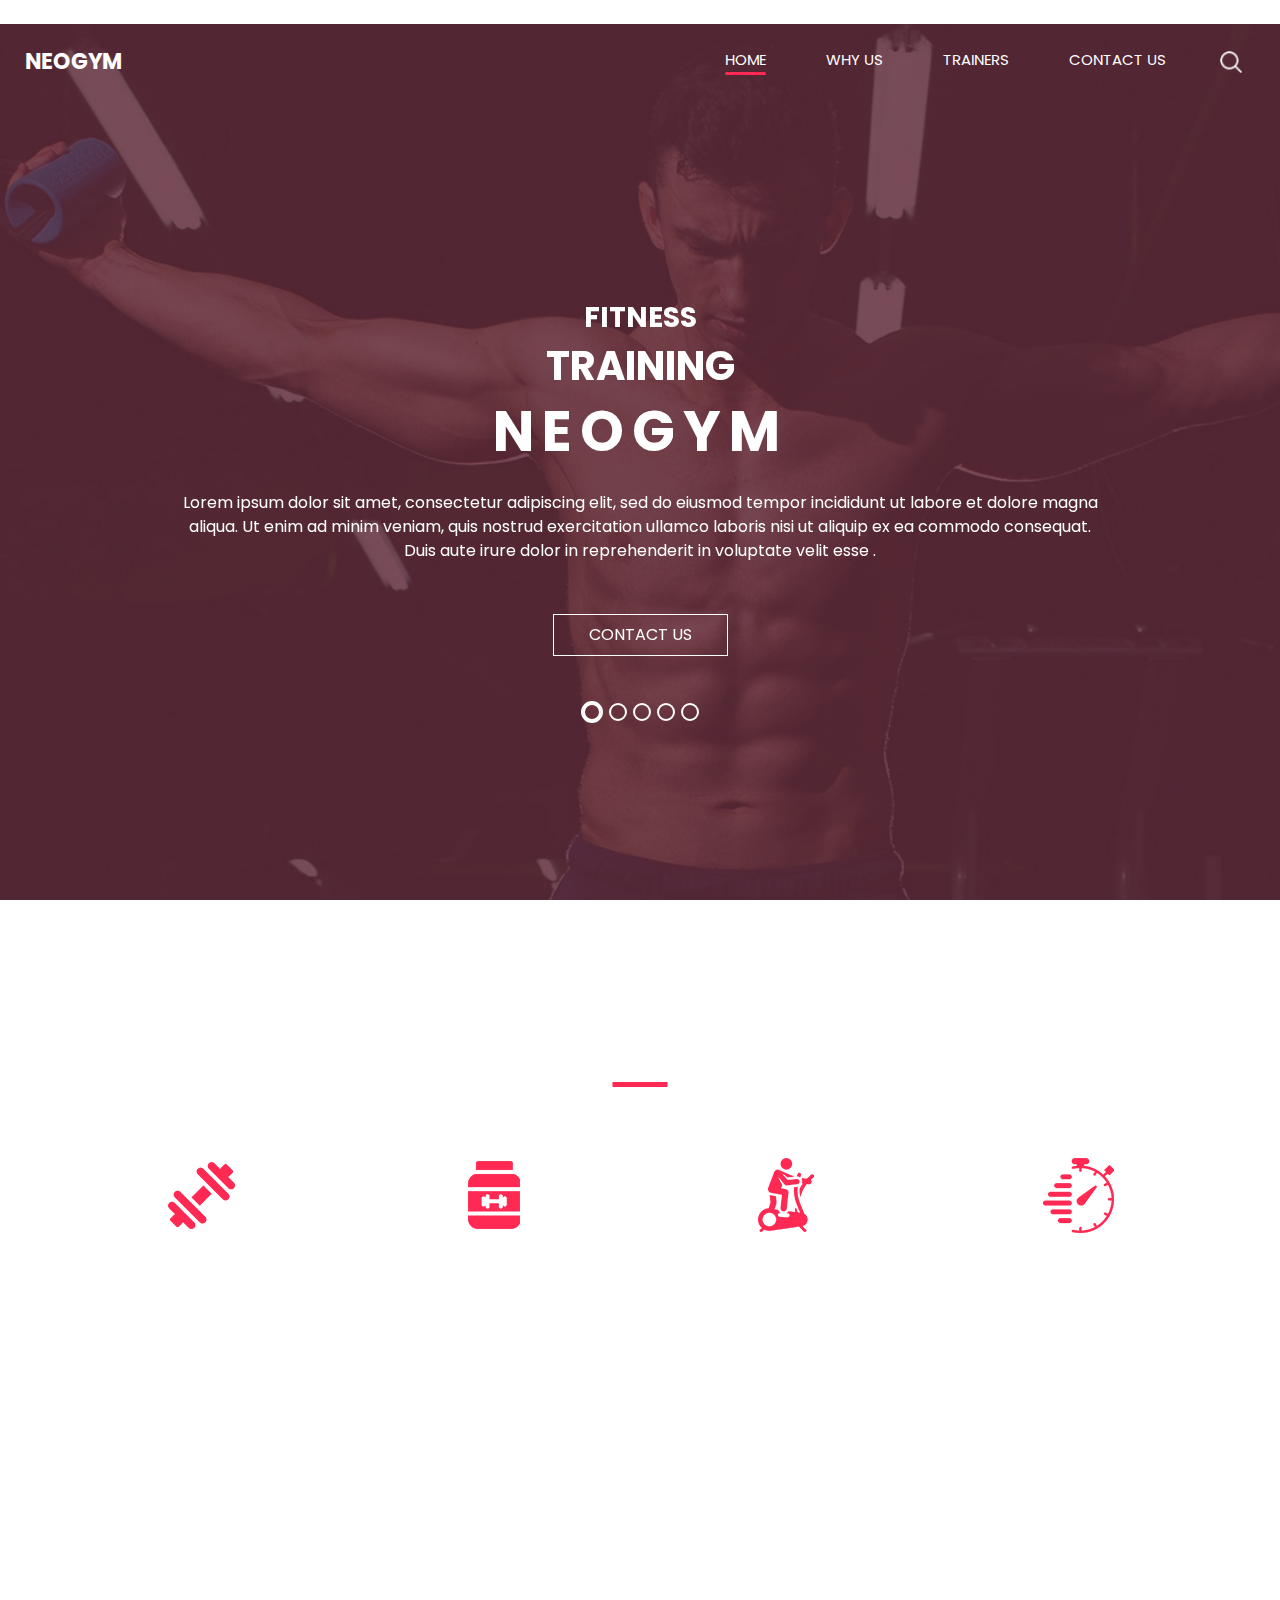
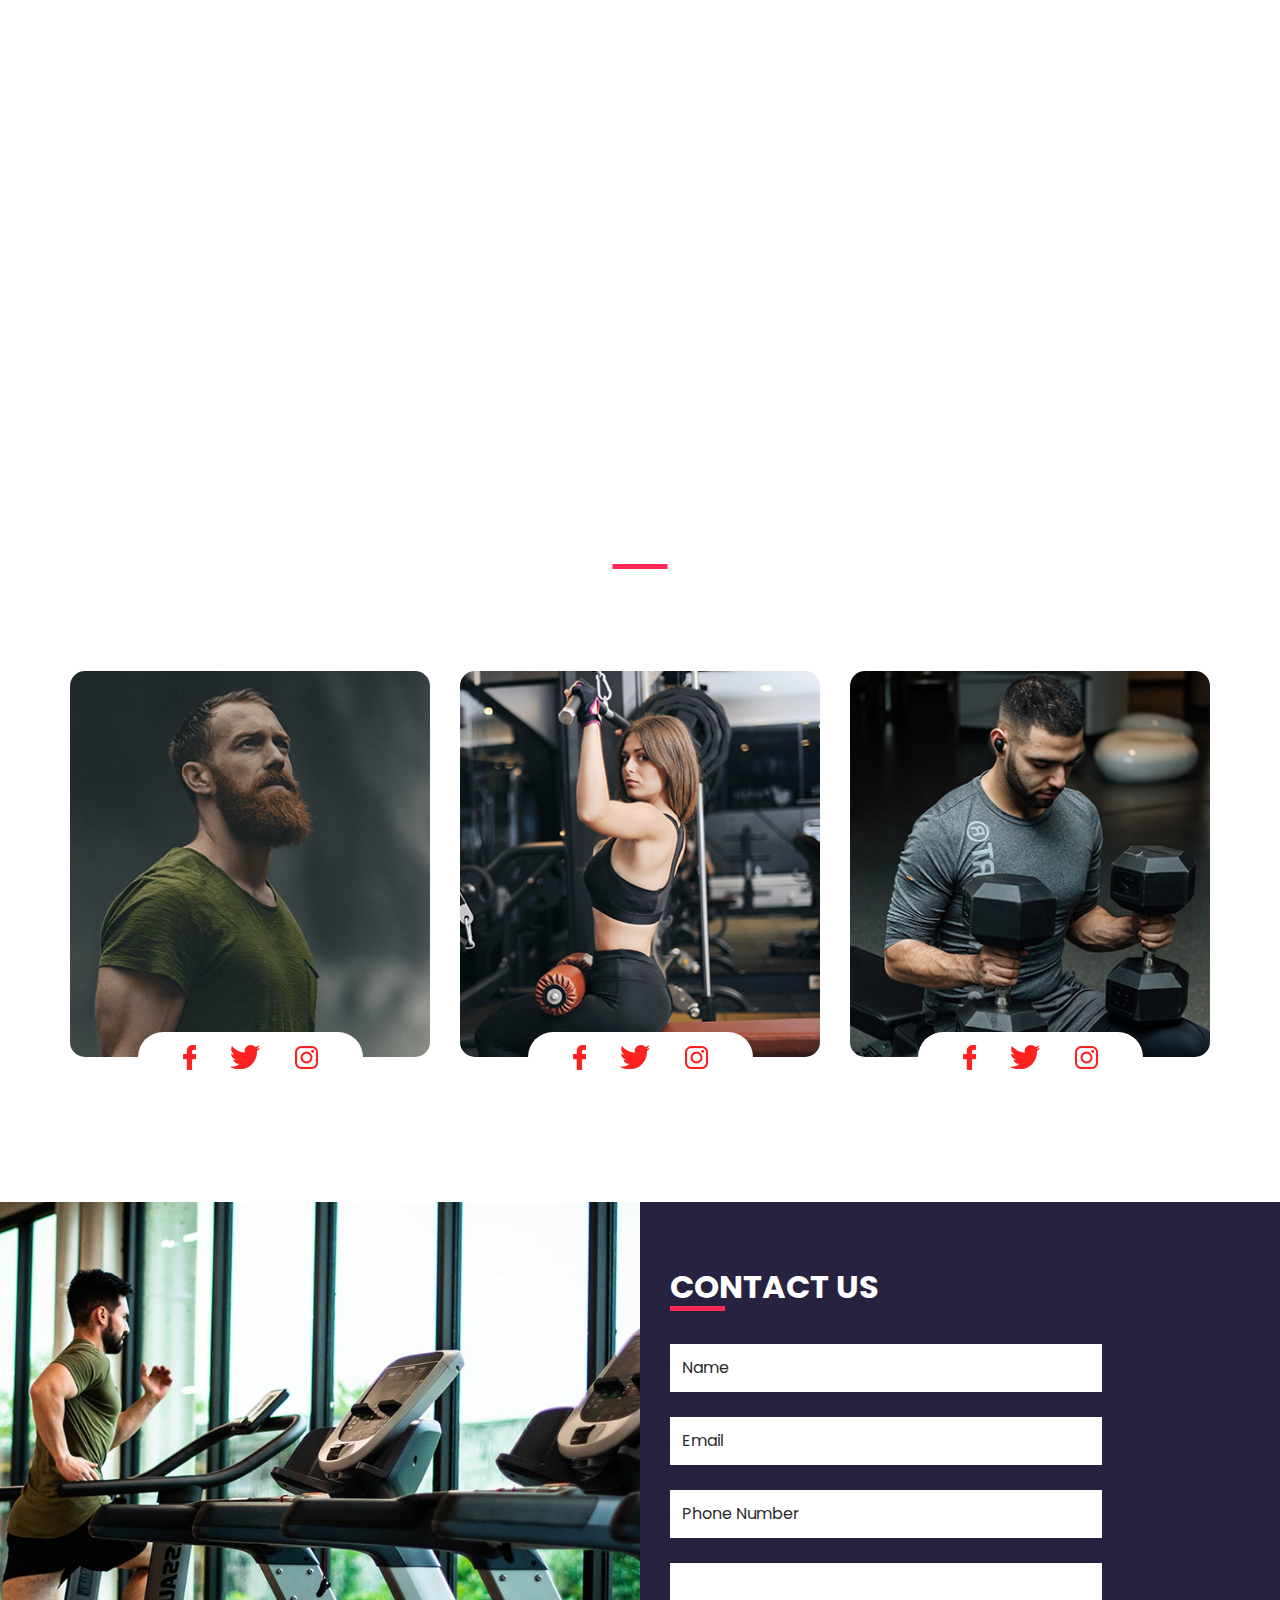
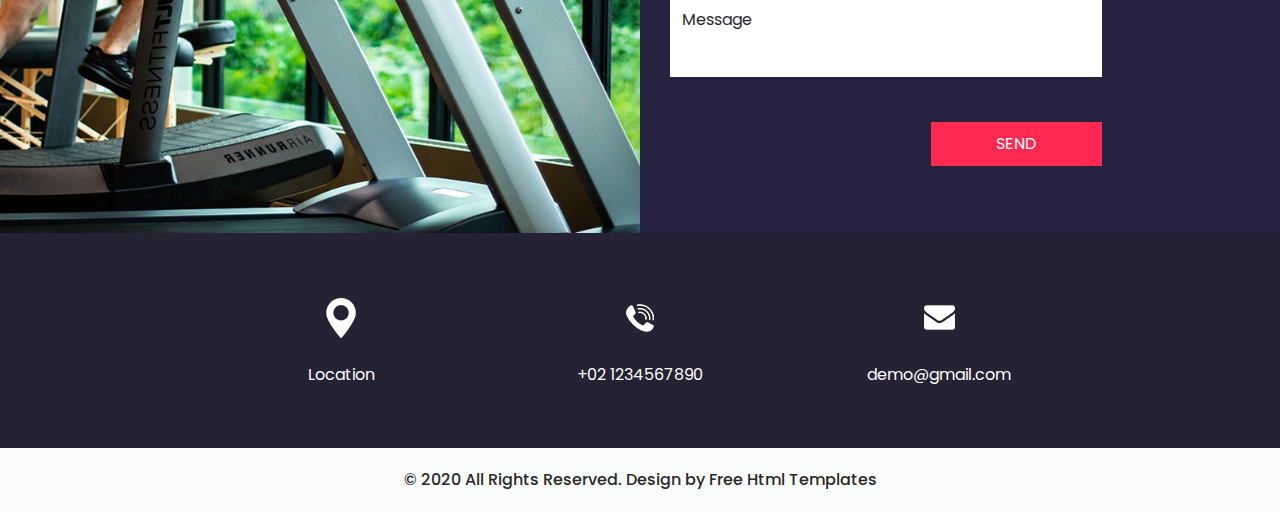
==== index.html @ 9c477062 "A few fixes" ====
<!DOCTYPE html>
<html>

<head>
  <!-- Basic -->
  <meta charset="utf-8" />
  <meta http-equiv="X-UA-Compatible" content="IE=edge" />
  <!-- Mobile Metas -->
  <meta name="viewport" content="width=device-width, initial-scale=1, shrink-to-fit=no" />
  <!-- Site Metas -->
  <meta name="keywords" content="" />
  <meta name="description" content="" />
  <meta name="author" content="" />

  <title>Neogym</title>

  <!-- slider stylesheet -->
  <link rel="stylesheet" type="text/css" href="https://cdnjs.cloudflare.com/ajax/libs/OwlCarousel2/2.3.4/assets/owl.carousel.min.css" />

  <!-- bootstrap core css -->
  <link rel="stylesheet" type="text/css" href="css/bootstrap.css" />

  <!-- fonts style -->
  <link href="https://fonts.googleapis.com/css?family=Poppins:400,600,700&display=swap" rel="stylesheet">
  <!-- Custom styles for this template -->
  <link href="css/style.css" rel="stylesheet" />
  <!-- responsive style -->
  <link href="css/responsive.css" rel="stylesheet" />
</head>

<body>
  <a class="anchorElement" >
    <img class="advertIMG" style="width: 100%;" >
  </a>
  <div class="hero_area">
    <!-- header section strats -->
    <header class="header_section">
      <div class="container-fluid">
        <nav class="navbar navbar-expand-lg custom_nav-container ">
          <a class="navbar-brand" href="index.html">
            <span>
              Neogym
            </span>
          </a>
          <button class="navbar-toggler" type="button" data-toggle="collapse" data-target="#navbarSupportedContent" aria-controls="navbarSupportedContent" aria-expanded="false" aria-label="Toggle navigation">
            <span class="navbar-toggler-icon"></span>
          </button>

          <div class="collapse navbar-collapse" id="navbarSupportedContent">
            <div class="d-flex ml-auto flex-column flex-lg-row align-items-center">
              <ul class="navbar-nav  ">
                <li class="nav-item active">
                  <a class="nav-link" href="index.html">Home <span class="sr-only">(current)</span></a>
                </li>
                <li class="nav-item ">
                  <a class="nav-link" href="why.html"> Why us </a>
                </li>
                </li>
                <li class="nav-item">
                  <a class="nav-link" href="trainer.html"> trainers</a>
                </li>
                <li class="nav-item">
                  <a class="nav-link" href="contact.html"> Contact Us</a>
                </li>
              </ul>
              <div class="user_option">
                <form class="form-inline my-2 my-lg-0 ml-0 ml-lg-4 mb-3 mb-lg-0">
                  <button class="btn  my-2 my-sm-0 nav_search-btn" type="submit"></button>
                </form>
              </div>
            </div>
          </div>
        </nav>
      </div>
    </header>
    <!-- end header section -->
    <!-- slider section -->
    <section class=" slider_section position-relative">
      <div id="carouselExampleIndicators" class="carousel slide" data-ride="carousel">
        <div class="carousel-inner">
          <div class="carousel-item active">
            <div class="container">
              <div class="col-lg-10 col-md-11 mx-auto">
                <div class="detail-box">
                  <div>
                    <h3>
                      Fitness
                    </h3>
                    <h2>
                      Training
                    </h2>
                    <h1>
                      Neogym
                    </h1>
                    <p>
                      Lorem ipsum dolor sit amet, consectetur adipiscing elit, sed do eiusmod tempor incididunt ut labore et dolore magna aliqua. Ut enim ad minim veniam, quis nostrud exercitation ullamco laboris nisi ut aliquip ex ea commodo consequat. Duis aute irure dolor in reprehenderit in voluptate velit esse .
                    </p>
                    <div class="">
                      <a href="">
                        Contact Us
                      </a>
                    </div>
                  </div>
                </div>
              </div>
            </div>
          </div>
          <div class="carousel-item">
            <div class="container">
              <div class="col-lg-10 col-md-11 mx-auto">
                <div class="detail-box">
                  <div>
                    <h3>
                      Fitness
                    </h3>
                    <h2>
                      Training
                    </h2>
                    <h1>
                      Neogym
                    </h1>
                    <p>
                      Lorem ipsum dolor sit amet, consectetur adipiscing elit, sed do eiusmod tempor incididunt ut labore et dolore magna aliqua. Ut enim ad minim veniam, quis nostrud exercitation ullamco laboris nisi ut aliquip ex ea commodo consequat. Duis aute irure dolor in reprehenderit in voluptate velit esse .
                    </p>
                    <div class="">
                      <a href="">
                        Contact Us
                      </a>
                    </div>
                  </div>
                </div>
              </div>
            </div>
          </div>
          <div class="carousel-item">
            <div class="container">
              <div class="col-lg-10 col-md-11 mx-auto">
                <div class="detail-box">
                  <div>
                    <h3>
                      Fitness
                    </h3>
                    <h2>
                      Training
                    </h2>
                    <h1>
                      Neogym
                    </h1>
                    <p>
                      Lorem ipsum dolor sit amet, consectetur adipiscing elit, sed do eiusmod tempor incididunt ut labore et dolore magna aliqua. Ut enim ad minim veniam, quis nostrud exercitation ullamco laboris nisi ut aliquip ex ea commodo consequat. Duis aute irure dolor in reprehenderit in voluptate velit esse .
                    </p>
                    <div class="">
                      <a href="">
                        Contact Us
                      </a>
                    </div>
                  </div>
                </div>
              </div>
            </div>
          </div>
          <div class="carousel-item">
            <div class="container">
              <div class="col-lg-10 col-md-11 mx-auto">
                <div class="detail-box">
                  <div>
                    <h3>
                      Fitness
                    </h3>
                    <h2>
                      Training
                    </h2>
                    <h1>
                      Neogym
                    </h1>
                    <p>
                      Lorem ipsum dolor sit amet, consectetur adipiscing elit, sed do eiusmod tempor incididunt ut labore et dolore magna aliqua. Ut enim ad minim veniam, quis nostrud exercitation ullamco laboris nisi ut aliquip ex ea commodo consequat. Duis aute irure dolor in reprehenderit in voluptate velit esse .
                    </p>
                    <div class="">
                      <a href="">
                        Contact Us
                      </a>
                    </div>
                  </div>
                </div>
              </div>
            </div>
          </div>
          <div class="carousel-item">
            <div class="container">
              <div class="col-lg-10 col-md-11 mx-auto">
                <div class="detail-box">
                  <div>
                    <h3>
                      Fitness
                    </h3>
                    <h2>
                      Training
                    </h2>
                    <h1>
                      Neogym
                    </h1>
                    <p>
                      Lorem ipsum dolor sit amet, consectetur adipiscing elit, sed do eiusmod tempor incididunt ut labore et dolore magna aliqua. Ut enim ad minim veniam, quis nostrud exercitation ullamco laboris nisi ut aliquip ex ea commodo consequat. Duis aute irure dolor in reprehenderit in voluptate velit esse .
                    </p>
                    <div class="">
                      <a href="">
                        Contact Us
                      </a>
                    </div>
                  </div>
                </div>
              </div>
            </div>
          </div>
        </div>
        <ol class="carousel-indicators">
          <li data-target="#carouselExampleIndicators" data-slide-to="0" class="active"></li>
          <li data-target="#carouselExampleIndicators" data-slide-to="1"></li>
          <li data-target="#carouselExampleIndicators" data-slide-to="2"></li>
          <li data-target="#carouselExampleIndicators" data-slide-to="3"></li>
          <li data-target="#carouselExampleIndicators" data-slide-to="4"></li>
        </ol>
      </div>
    </section>
    <!-- end slider section -->
  </div>


  <!-- Us section -->

  <section class="us_section layout_padding">
    <div class="container">
      <div class="heading_container">
        <h2>
          Why Choose Us
        </h2>
      </div>

      <div class="us_container ">
        <div class="row">
          <div class="col-lg-3 col-md-6">
            <div class="box">
              <div class="img-box">
                <img src="images/u-1.png" alt="">
              </div>
              <div class="detail-box">
                <h5>
                  QUALITY EQUIPMENT
                </h5>
                <p>
                  ipsum dolor sit amet, consectetur adipiscing elit, sed do eiusmod tempor
                </p>
              </div>
            </div>
          </div>
          <div class="col-lg-3 col-md-6">
            <div class="box">
              <div class="img-box">
                <img src="images/u-4.png" alt="">
              </div>
              <div class="detail-box">
                <h5>
                  NUTRITION
                </h5>
                <p>
                  ipsum dolor sit amet, consectetur adipiscing elit, sed do eiusmod tempor
                </p>
              </div>
            </div>
          </div>
          <div class="col-lg-3 col-md-6">
            <div class="box">
              <div class="img-box">
                <img src="images/u-2.png" alt="">
              </div>
              <div class="detail-box">
                <h5>
                  HEALTHY DIET PLAN
                </h5>
                <p>
                  ipsum dolor sit amet, consectetur adipiscing elit, sed do eiusmod tempor
                </p>
              </div>
            </div>
          </div>
          <div class="col-lg-3 col-md-6">
            <div class="box">
              <div class="img-box">
                <img src="images/u-3.png" alt="">
              </div>
              <div class="detail-box">
                <h5>
                  SPORT TRAINING
                </h5>
                <p>
                  ipsum dolor sit amet, consectetur adipiscing elit, sed do eiusmod tempor
                </p>
              </div>
            </div>
          </div>
        </div>
      </div>
    </div>
  </section>

  <!-- end us section -->


  <!-- heathy section -->

  <section class="heathy_section layout_padding">
    <div class="container">

      <div class="row">
        <div class="col-md-12 mx-auto">
          <div class="detail-box">
            <h2>
              HEALTHY MIND, HEALTHY BODY
            </h2>
            <p>
              Lorem ipsum dolor sit amet, consectetur adipiscing elit, sed do eiusmod tempor incididunt ut labore et dolore magna aliqua. Ut enim ad minim veniam, quis nostrud exercitation ullamco laboris nisi ut aliquip ex ea commodo consequat. Duis aute irure dolor in reprehenderit in voluptate velit esse cillumLorem ipsum dolor sit amet, consectetur adipiscing elit, sed do eiusmod tempor incididunt ut labore et dolore magna aliqua. Ut enim ad minim veniam, quis nostrud exercitation ullamco laboris nisi ut aliquip ex ea commodo consequat. Duis aute irure dolor in reprehenderit in voluptate velit esse cillum
            </p>
            <div class="btn-box">
              <a href="">
                READ MORE
              </a>
            </div>
          </div>
        </div>
      </div>

    </div>
  </section>

  <!-- end heathy section -->

  <!-- trainer section -->

  <section class="trainer_section layout_padding">
    <div class="container">
      <div class="heading_container">
        <h2>
          Our Gym Trainers
        </h2>
      </div>
      <div class="row">
        <div class="col-lg-4 col-md-6 mx-auto">
          <div class="box">
            <div class="name">
              <h5>
                Smirth Jon
              </h5>
            </div>
            <div class="img-box">
              <img src="images/t1.jpg" alt="">
            </div>
            <div class="social_box">
              <a href="">
                <img src="images/facebook-logo.png" alt="">
              </a>
              <a href="">
                <img src="images/twitter.png" alt="">
              </a>
              <a href="">
                <img src="images/instagram-logo.png" alt="">
              </a>
            </div>
          </div>
        </div>
        <div class="col-lg-4 col-md-6 mx-auto">
          <div class="box">
            <div class="name">
              <h5>
                Jean Doe
              </h5>
            </div>
            <div class="img-box">
              <img src="images/t2.jpg" alt="">
            </div>
            <div class="social_box">
              <a href="">
                <img src="images/facebook-logo.png" alt="">
              </a>
              <a href="">
                <img src="images/twitter.png" alt="">
              </a>
              <a href="">
                <img src="images/instagram-logo.png" alt="">
              </a>
            </div>
          </div>
        </div>
        <div class="col-lg-4 col-md-6 mx-auto">
          <div class="box">
            <div class="name">
              <h5>
                Alex Den
              </h5>
            </div>
            <div class="img-box">
              <img src="images/t3.jpg" alt="">
            </div>
            <div class="social_box">
              <a href="">
                <img src="images/facebook-logo.png" alt="">
              </a>
              <a href="">
                <img src="images/twitter.png" alt="">
              </a>
              <a href="">
                <img src="images/instagram-logo.png" alt="">
              </a>
            </div>
          </div>
        </div>
      </div>
    </div>
  </section>

  <!-- end trainer section -->

  <!-- contact section -->

  <section class="contact_section ">
    <div class="container-fluid">
      <div class="row">
        <div class="col-md-6 px-0">
          <div class="img-box">
            <img src="images/contact-img.jpg" alt="">
          </div>
        </div>
        <div class="col-lg-5 col-md-6">
          <div class="form_container pr-0 pr-lg-5 mr-0 mr-lg-2">
            <div class="heading_container">
              <h2>
                Contact Us
              </h2>
            </div>
            <form action="">
              <div>
                <input type="text" placeholder="Name" />
              </div>
              <div>
                <input type="email" placeholder="Email" />
              </div>
              <div>
                <input type="text" placeholder="Phone Number" />
              </div>
              <div>
                <input type="text" class="message-box" placeholder="Message" />
              </div>
              <div class="d-flex ">
                <button>
                  Send
                </button>
              </div>
            </form>
          </div>
        </div>
      </div>
    </div>
  </section>

  <!-- end contact section -->

  <!-- info section -->
  <section class="info_section layout_padding2">
    <div class="container">
      <div class="info_items">
        <a href="">
          <div class="item ">
            <div class="img-box box-1">
              <img src="" alt="">
            </div>
            <div class="detail-box">
              <p>
                Location
              </p>
            </div>
          </div>
        </a>
        <a href="">
          <div class="item ">
            <div class="img-box box-2">
              <img src="" alt="">
            </div>
            <div class="detail-box">
              <p>
                +02 1234567890
              </p>
            </div>
          </div>
        </a>
        <a href="">
          <div class="item ">
            <div class="img-box box-3">
              <img src="" alt="">
            </div>
            <div class="detail-box">
              <p>
                demo@gmail.com
              </p>
            </div>
          </div>
        </a>
      </div>
    </div>
  </section>

  <!-- end info_section -->

  <!-- footer section -->
  <footer class="container-fluid footer_section">
    <p>
      &copy; 2020 All Rights Reserved. Design by
      <a href="https://html.design/">Free Html Templates</a>
    </p>
  </footer>
  <!-- footer section -->

  <script src="js/jquery-3.4.1.min.js"></script>
  <script src="js/bootstrap.js"></script>

</body>

</html>
---- css/style.css ----
body {
  font-family: 'Poppins', sans-serif;
  color: #000000;
  background-color: #ffffff;
}

.layout_padding {
  padding-top: 120px;
  padding-bottom: 120px;
}

.layout_padding2 {
  padding-top: 45px;
  padding-bottom: 45px;
}

.layout_padding2-top {
  padding-top: 45px;
}

.layout_padding2-bottom {
  padding-bottom: 45px;
}

.layout_padding-top {
  padding-top: 120px;
}

.layout_padding-bottom {
  padding-bottom: 120px;
}

.heading_container {
  display: -webkit-box;
  display: -ms-flexbox;
  display: flex;
  -webkit-box-pack: center;
      -ms-flex-pack: center;
          justify-content: center;
  text-align: center;
}

.heading_container h2 {
  font-weight: bold;
  position: relative;
  padding-bottom: 5px;
  text-transform: uppercase;
}

.heading_container h2::before {
  content: "";
  position: absolute;
  bottom: 0;
  left: 50%;
  width: 55px;
  height: 5px;
  background-color: #ff2953;
  -webkit-transform: translateX(-50%);
          transform: translateX(-50%);
}

/*header section*/
.hero_area {
  height: 100vh;
  display: -webkit-box;
  display: -ms-flexbox;
  display: flex;
  -webkit-box-orient: vertical;
  -webkit-box-direction: normal;
      -ms-flex-direction: column;
          flex-direction: column;
  background-image: url(../images/hero-bg.jpg);
  background-size: cover;
  background-attachment: fixed;
}

.sub_page .hero_area {
  height: auto;
}

.sub_page .who_section.layout_padding {
  padding-top: 0;
}

.hero_area.sub_pages {
  height: auto;
}

.header_section .container-fluid {
  padding-right: 25px;
  padding-left: 25px;
}

.header_section .nav_container {
  margin: 0 auto;
}

.custom_nav-container.navbar-expand-lg .navbar-nav .nav-item .nav-link {
  margin: 10px 30px;
  padding: 0;
  padding-bottom: 3px;
  color: #ffffff;
  text-align: center;
  position: relative;
  text-transform: uppercase;
  font-size: 15px;
}

.custom_nav-container.navbar-expand-lg .navbar-nav .nav-item .nav-link::after {
  display: none;
  content: "";
  position: absolute;
  left: 0;
  bottom: 0;
  width: 100%;
  height: 3px;
  border-radius: 5px;
  background-color: #ffffff;
}

.custom_nav-container.navbar-expand-lg .navbar-nav .nav-item.active a::after, .custom_nav-container.navbar-expand-lg .navbar-nav .nav-item:hover a::after {
  display: block;
  background-color: #ff2953;
}

a,
a:hover,
a:focus {
  text-decoration: none;
}

a:hover,
a:focus {
  color: initial;
}

.btn,
.btn:focus {
  outline: none !important;
  -webkit-box-shadow: none;
          box-shadow: none;
}

.user_option {
  display: -webkit-box;
  display: -ms-flexbox;
  display: flex;
  -webkit-box-align: center;
      -ms-flex-align: center;
          align-items: center;
}

.user_option a {
  color: #ffffff;
  margin: 10px 30px;
}

.custom_nav-container .nav_search-btn {
  background-image: url(../images/search-icon.png);
  background-size: 22px;
  background-repeat: no-repeat;
  background-position-y: 7px;
  width: 35px;
  height: 35px;
  padding: 0;
  border: none;
}

.navbar-brand {
  display: -webkit-box;
  display: -ms-flexbox;
  display: flex;
  -webkit-box-align: center;
      -ms-flex-align: center;
          align-items: center;
  position: relative;
}

.navbar-brand span {
  font-size: 22px;
  text-transform: uppercase;
  font-weight: bold;
  color: #ffffff;
  position: relative;
  z-index: 3;
}

.custom_nav-container {
  z-index: 99999;
  padding: 15px 0;
}

.custom_nav-container .navbar-toggler {
  outline: none;
}

.custom_nav-container .navbar-toggler .navbar-toggler-icon {
  background-image: url(../images/menu.png);
  background-size: 55px;
}

/*end header section*/
.slider_section {
  -webkit-box-flex: 1;
      -ms-flex: 1;
          flex: 1;
  display: -webkit-box;
  display: -ms-flexbox;
  display: flex;
  -webkit-box-align: center;
      -ms-flex-align: center;
          align-items: center;
  color: #ffffff;
}

.slider_section #carouselExampleIndicators {
  width: 100%;
}

.slider_section .row {
  -webkit-box-align: center;
      -ms-flex-align: center;
          align-items: center;
}

.slider_section .box {
  margin: 125px 0;
}

.slider_section .detail-box {
  text-align: center;
}

.slider_section .detail-box h1,
.slider_section .detail-box h2,
.slider_section .detail-box h3 {
  text-transform: uppercase;
  font-weight: bold;
}

.slider_section .detail-box h2 {
  font-size: 2.5rem;
}

.slider_section .detail-box h1 {
  font-size: 3.5rem;
  font-weight: bold;
  letter-spacing: .5rem;
}

.slider_section .detail-box p {
  margin-top: 25px;
}

.slider_section .detail-box a {
  display: inline-block;
  padding: 8px 35px;
  background-color: transparent;
  border: 1.5px solid #ffffff;
  color: #ffffff;
  border-radius: 0px;
  -webkit-transition: -webkit-transform 0.3s;
  transition: -webkit-transform 0.3s;
  transition: transform 0.3s;
  transition: transform 0.3s, -webkit-transform 0.3s;
  text-transform: uppercase;
  margin-top: 35px;
}

.slider_section .detail-box a:hover {
  background-color: #ffffff;
  color: #000000;
}

.slider_section #carouselExampleIndicators .carousel-indicators {
  position: unset;
  margin: 0;
  margin-top: 45px;
  -webkit-box-align: center;
      -ms-flex-align: center;
          align-items: center;
}

.slider_section #carouselExampleIndicators .carousel-indicators li {
  width: 14px;
  height: 14px;
  background-color: transparent;
  border: 2px solid #ffffff;
  border-radius: 100%;
  opacity: 1;
}

.slider_section #carouselExampleIndicators .carousel-indicators li.active {
  border: 4px solid #ffffff;
}

.us_section {
  background-image: url(../images/us-bg.jpg);
  background-size: cover;
  background-attachment: fixed;
  color: #ffffff;
}

.us_section .us_container {
  padding-top: 25px;
}

.us_section .us_container .box {
  display: -webkit-box;
  display: -ms-flexbox;
  display: flex;
  -webkit-box-orient: vertical;
  -webkit-box-direction: normal;
      -ms-flex-direction: column;
          flex-direction: column;
  -webkit-box-align: center;
      -ms-flex-align: center;
          align-items: center;
  text-align: center;
  margin: 25px 10px 0 10px;
}

.us_section .us_container .box .img-box {
  height: 100px;
  display: -webkit-box;
  display: -ms-flexbox;
  display: flex;
  -webkit-box-align: center;
      -ms-flex-align: center;
          align-items: center;
  -webkit-box-pack: center;
      -ms-flex-pack: center;
          justify-content: center;
}

.us_section .us_container .box .img-box img {
  max-width: 100%;
}

.us_section .us_container .box .detail-box h5 {
  font-weight: bold;
}

.heathy_section {
  background-image: url(../images/healthy-bg.jpg);
  background-size: cover;
  background-attachment: fixed;
  color: #ffffff;
  text-align: center;
}

.heathy_section h2 {
  font-weight: bold;
}

.heathy_section p {
  margin-top: 35px;
}

.heathy_section .btn-box {
  display: -webkit-box;
  display: -ms-flexbox;
  display: flex;
  -webkit-box-pack: center;
      -ms-flex-pack: center;
          justify-content: center;
  margin-top: 45px;
}

.heathy_section .btn-box a {
  display: inline-block;
  padding: 8px 35px;
  background-color: transparent;
  border: 1.5px solid #ffffff;
  color: #ffffff;
  border-radius: 0;
  -webkit-transition: -webkit-transform 0.3s;
  transition: -webkit-transform 0.3s;
  transition: transform 0.3s;
  transition: transform 0.3s, -webkit-transform 0.3s;
  text-transform: uppercase;
}

.heathy_section .btn-box a:hover {
  background-color: #ffffff;
  color: #000000;
}

.trainer_section {
  background-image: url(../images/trainer-bg.jpg);
  background-size: cover;
  background-attachment: fixed;
  color: #ffffff;
}

.trainer_section .box {
  margin-top: 55px;
  display: -webkit-box;
  display: -ms-flexbox;
  display: flex;
  -webkit-box-orient: vertical;
  -webkit-box-direction: normal;
      -ms-flex-direction: column;
          flex-direction: column;
  -webkit-box-align: center;
      -ms-flex-align: center;
          align-items: center;
  text-align: center;
}

.trainer_section .box .name h5 {
  font-weight: bold;
  margin-bottom: 15px;
}

.trainer_section .box .img-box {
  border-radius: 15px;
  overflow: hidden;
}

.trainer_section .box .img-box img {
  width: 100%;
}

.trainer_section .box .social_box {
  display: -webkit-box;
  display: -ms-flexbox;
  display: flex;
  -webkit-box-pack: justify;
      -ms-flex-pack: justify;
          justify-content: space-between;
  width: 225px;
  padding: 12px 45px;
  background-color: #ffffff;
  border-radius: 50px;
  margin-top: -25px;
}

.contact_section {
  position: relative;
  background-color: #27223f;
  color: #ffffff;
}

.contact_section .heading_container {
  -webkit-box-pack: start;
      -ms-flex-pack: start;
          justify-content: start;
}

.contact_section .heading_container h2::before {
  text-align: left;
  left: 0;
  -webkit-transform: none;
          transform: none;
}

.contact_section .row {
  -webkit-box-align: center;
      -ms-flex-align: center;
          align-items: center;
}

.contact_section .img-box img {
  width: 100%;
}

.contact_section .form_container {
  padding: 45px 0 45px 15px;
}

.contact_section input {
  width: 100%;
  border: none;
  background-color: #ffffff;
  outline: none;
  color: #000000;
  margin-top: 25px;
  padding: 12px;
}

.contact_section input::-webkit-input-placeholder {
  color: #2a2a2c;
}

.contact_section input:-ms-input-placeholder {
  color: #2a2a2c;
}

.contact_section input::-ms-input-placeholder {
  color: #2a2a2c;
}

.contact_section input::placeholder {
  color: #2a2a2c;
}

.contact_section input.message-box {
  padding: 45px 12px;
}

.contact_section button {
  padding: 10px 65px;
  outline: none;
  border: none;
  color: #ffffff;
  background: #ff2953;
  margin: 45px 0 0 auto;
  text-transform: uppercase;
}

.info_section {
  background-color: #252233;
}

.info_items {
  width: 70%;
  margin: 0 auto;
  display: -webkit-box;
  display: -ms-flexbox;
  display: flex;
  -webkit-box-pack: justify;
      -ms-flex-pack: justify;
          justify-content: space-between;
}

.info_items .item {
  width: 200px;
  display: -webkit-box;
  display: -ms-flexbox;
  display: flex;
  -webkit-box-orient: vertical;
  -webkit-box-direction: normal;
      -ms-flex-direction: column;
          flex-direction: column;
  -webkit-box-align: center;
      -ms-flex-align: center;
          align-items: center;
  text-align: center;
}

.info_items .item .img-box {
  width: 80px;
  height: 80px;
  border-radius: 100%;
  background-repeat: no-repeat;
  background-position: center;
}

.info_items .item .detail-box {
  margin-top: 5px;
  color: #fff;
}

.info_items {
  position: relative;
}

.info_items a {
  position: relative;
}

.info_items .item .img-box.box-1 {
  background-image: url(../images/location-white.png);
}

.info_items .item .img-box.box-2 {
  background-image: url(../images/telephone-white.png);
}

.info_items .item .img-box.box-3 {
  background-image: url(../images/envelope-white.png);
}

/* footer section*/
.footer_section {
  background-color: #fbfdfd;
  padding: 20px;
  font-weight: 500;
}

.footer_section p {
  color: #292929;
  margin: 0;
  text-align: center;
}

.footer_section a {
  color: #292929;
}

/* end footer section*/
/*# sourceMappingURL=style.css.map */
---- css/responsive.css ----
@media (max-width: 1120px) {}

@media (max-width: 992px) {
    .hero_area {
        height: auto;
    }

    .custom_nav-container .nav_search-btn {
        background-position: center;
        margin-top: 10px;
    }

    .slider_section {
        padding-top: 45px;
        padding-bottom: 75px;
    }

    .info_items {
        width: 100%;
    }
}

@media (max-width: 768px) {
    .contact_section .form_container {
        padding: 45px 0;
    }

    .info_items {
        flex-direction: column;
        align-items: center;
    }

    .contact_section .heading_container {
        justify-content: center;
    }

    .contact_section .heading_container h2::before {
        left: 50%;
        transform: translateX(-50%);
    }

    .contact_section button {
        margin: 45px auto 0 auto;
    }
}


@media (max-width: 576px) {
    .slider_section .detail-box h1 {
        font-size: 3rem;
    }
}

@media (max-width: 480px) {}

@media (max-width: 420px) {
    .slider_section .detail-box h1 {
        letter-spacing: .3rem;
    }
}

@media (max-width: 360px) {}

@media (min-width: 1200px) {
    .container {
        max-width: 1170px;
    }
}
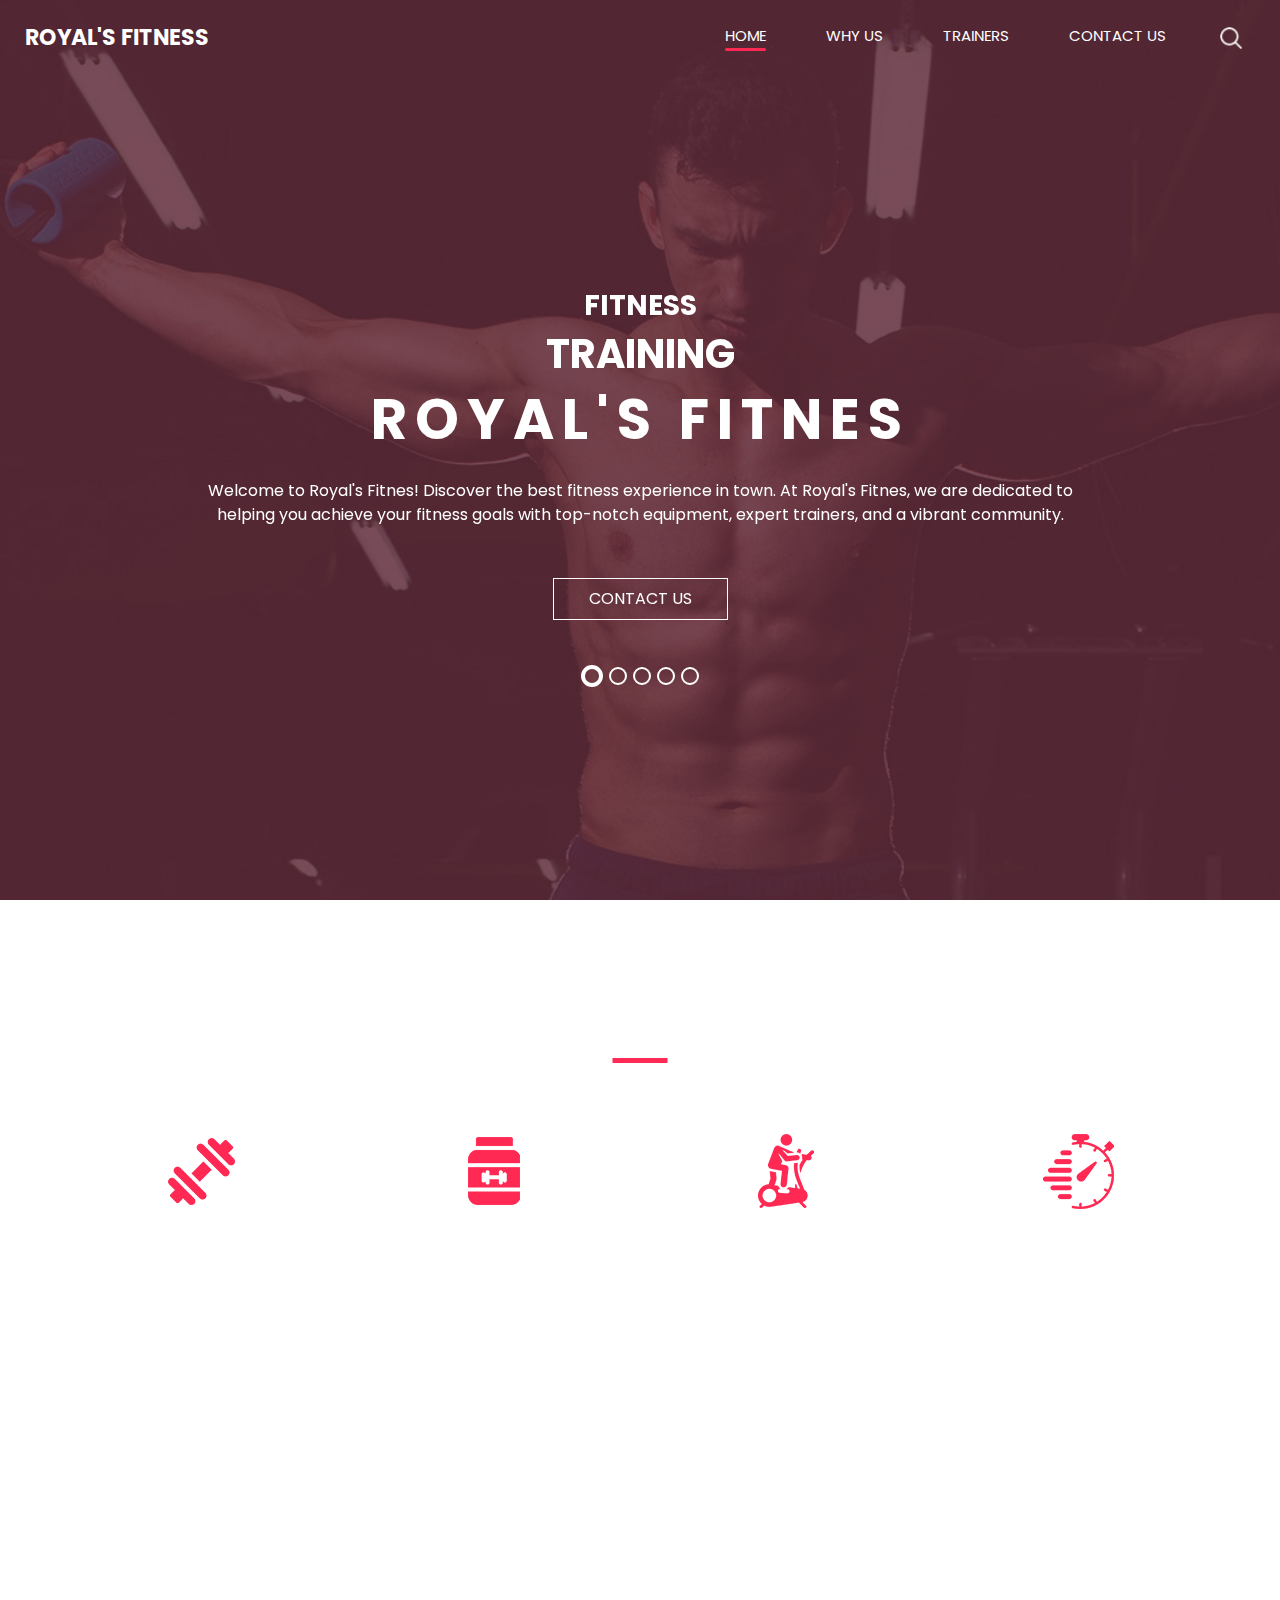
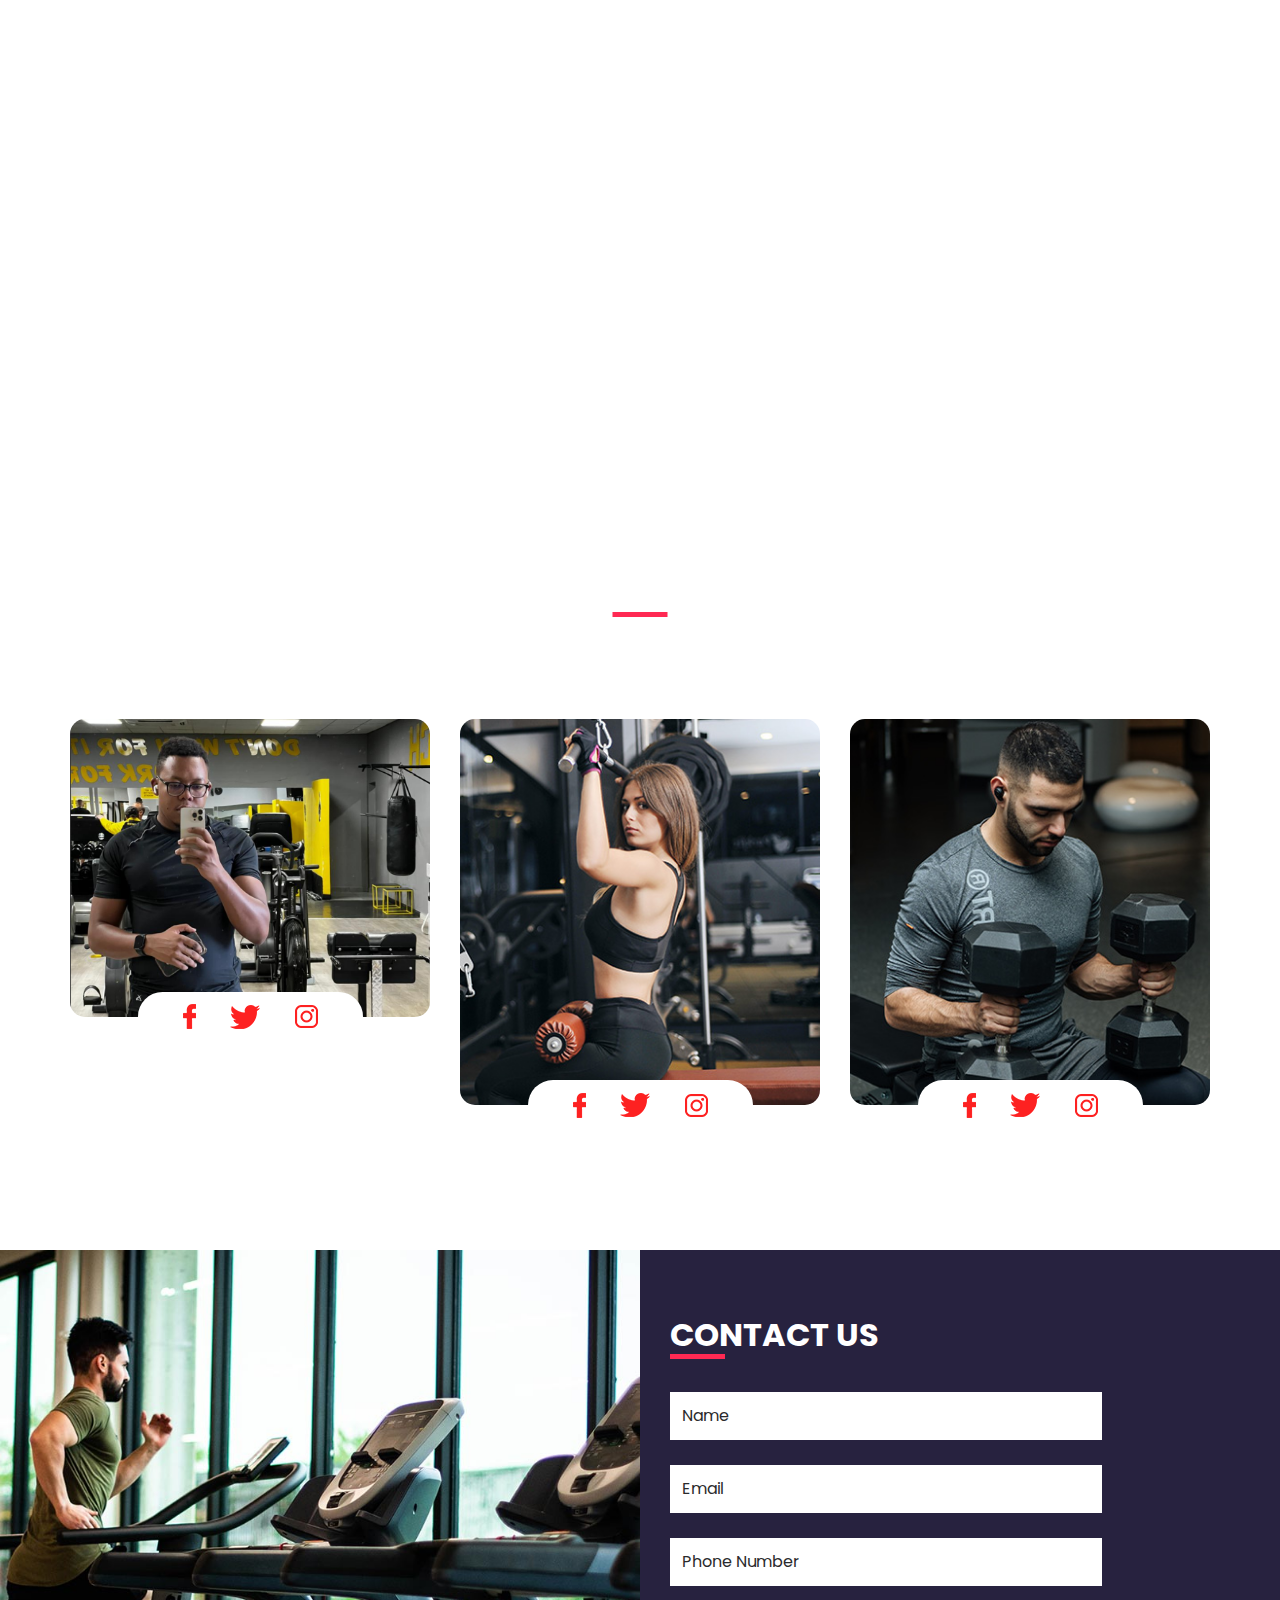
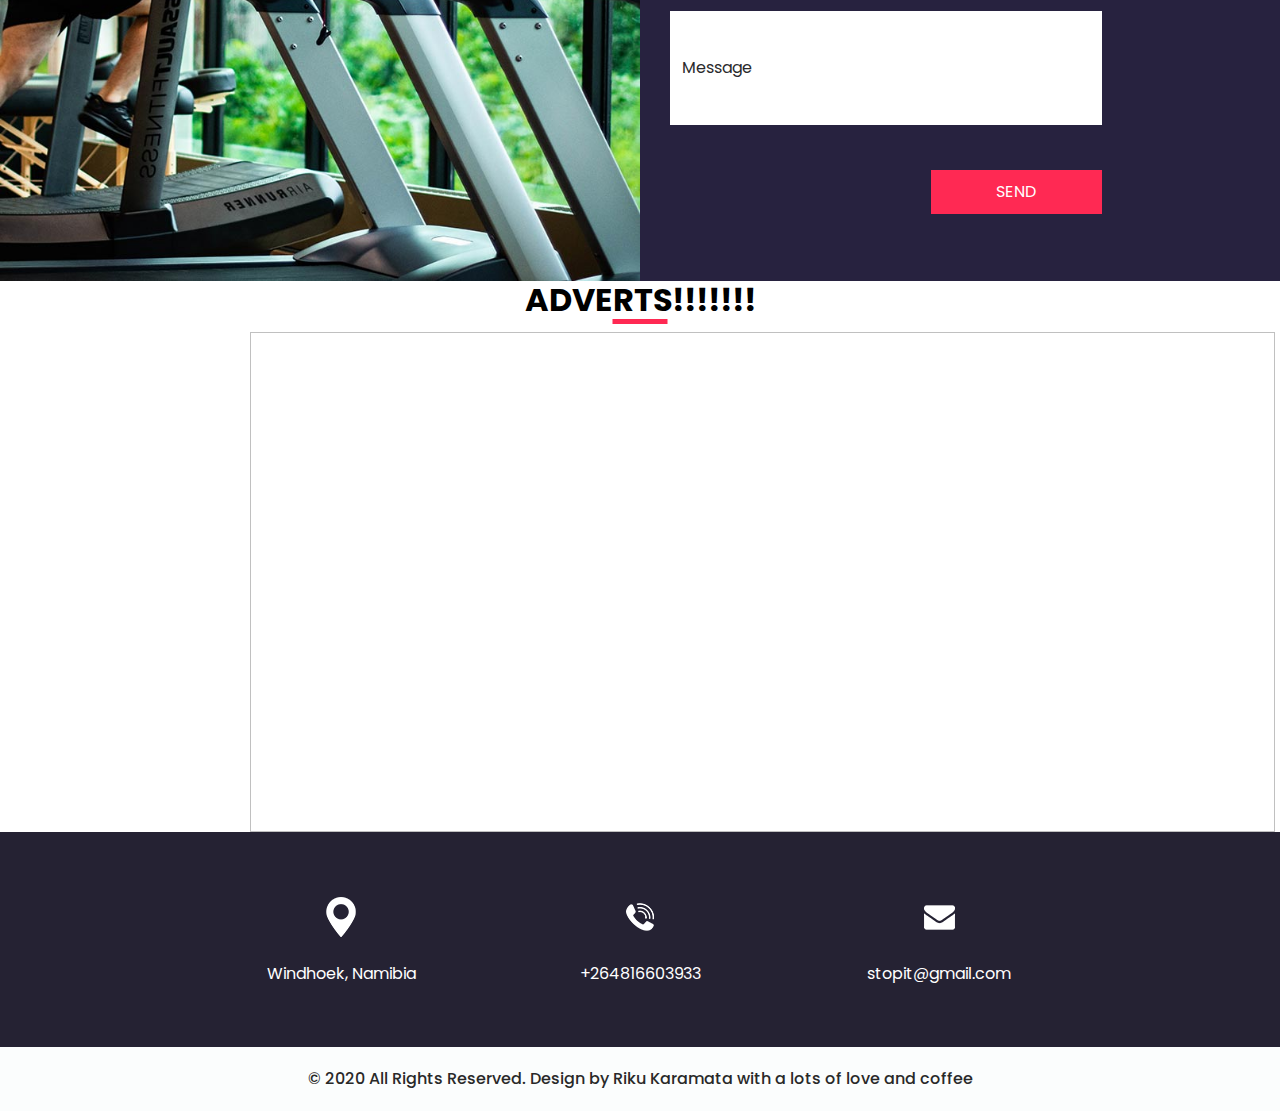
==== commit c22230e9: "Added more fixes" ====
--- a/index.html
+++ b/index.html
@@ -12,10 +12,11 @@
   <meta name="description" content="" />
   <meta name="author" content="" />
 
-  <title>Neogym</title>
+  <title>Royal's Fitness</title>
 
   <!-- slider stylesheet -->
-  <link rel="stylesheet" type="text/css" href="https://cdnjs.cloudflare.com/ajax/libs/OwlCarousel2/2.3.4/assets/owl.carousel.min.css" />
+  <link rel="stylesheet" type="text/css"
+    href="https://cdnjs.cloudflare.com/ajax/libs/OwlCarousel2/2.3.4/assets/owl.carousel.min.css" />
 
   <!-- bootstrap core css -->
   <link rel="stylesheet" type="text/css" href="css/bootstrap.css" />
@@ -29,9 +30,6 @@
 </head>
 
 <body>
-  <a class="anchorElement" >
-    <img class="advertIMG" style="width: 100%;" >
-  </a>
   <div class="hero_area">
     <!-- header section strats -->
     <header class="header_section">
@@ -39,10 +37,11 @@
         <nav class="navbar navbar-expand-lg custom_nav-container ">
           <a class="navbar-brand" href="index.html">
             <span>
-              Neogym
+              Royal's Fitness
             </span>
           </a>
-          <button class="navbar-toggler" type="button" data-toggle="collapse" data-target="#navbarSupportedContent" aria-controls="navbarSupportedContent" aria-expanded="false" aria-label="Toggle navigation">
+          <button class="navbar-toggler" type="button" data-toggle="collapse" data-target="#navbarSupportedContent"
+            aria-controls="navbarSupportedContent" aria-expanded="false" aria-label="Toggle navigation">
             <span class="navbar-toggler-icon"></span>
           </button>
 
@@ -90,10 +89,13 @@
                       Training
                     </h2>
                     <h1>
-                      Neogym
+                      Royal's Fitnes
                     </h1>
                     <p>
-                      Lorem ipsum dolor sit amet, consectetur adipiscing elit, sed do eiusmod tempor incididunt ut labore et dolore magna aliqua. Ut enim ad minim veniam, quis nostrud exercitation ullamco laboris nisi ut aliquip ex ea commodo consequat. Duis aute irure dolor in reprehenderit in voluptate velit esse .
+                      Welcome to Royal's Fitnes!
+                      Discover the best fitness experience in town. At Royal's Fitnes,
+                      we are dedicated to helping you achieve your fitness goals with top-notch equipment,
+                      expert trainers, and a vibrant community.
                     </p>
                     <div class="">
                       <a href="">
@@ -117,10 +119,13 @@
                       Training
                     </h2>
                     <h1>
-                      Neogym
+                      Royal's Fitnes
                     </h1>
                     <p>
-                      Lorem ipsum dolor sit amet, consectetur adipiscing elit, sed do eiusmod tempor incididunt ut labore et dolore magna aliqua. Ut enim ad minim veniam, quis nostrud exercitation ullamco laboris nisi ut aliquip ex ea commodo consequat. Duis aute irure dolor in reprehenderit in voluptate velit esse .
+                      Welcome to Royal's Fitnes!
+                      Discover the best fitness experience in town. At Royal's Fitnes,
+                      we are dedicated to helping you achieve your fitness goals with top-notch equipment,
+                      expert trainers, and a vibrant community.
                     </p>
                     <div class="">
                       <a href="">
@@ -144,10 +149,13 @@
                       Training
                     </h2>
                     <h1>
-                      Neogym
+                      Royal's Fitnes
                     </h1>
                     <p>
-                      Lorem ipsum dolor sit amet, consectetur adipiscing elit, sed do eiusmod tempor incididunt ut labore et dolore magna aliqua. Ut enim ad minim veniam, quis nostrud exercitation ullamco laboris nisi ut aliquip ex ea commodo consequat. Duis aute irure dolor in reprehenderit in voluptate velit esse .
+                      Welcome to Royal's Fitnes!
+                      Discover the best fitness experience in town. At Royal's Fitnes,
+                      we are dedicated to helping you achieve your fitness goals with top-notch equipment,
+                      expert trainers, and a vibrant community.
                     </p>
                     <div class="">
                       <a href="">
@@ -171,10 +179,13 @@
                       Training
                     </h2>
                     <h1>
-                      Neogym
+                      Royal's Fitnes
                     </h1>
                     <p>
-                      Lorem ipsum dolor sit amet, consectetur adipiscing elit, sed do eiusmod tempor incididunt ut labore et dolore magna aliqua. Ut enim ad minim veniam, quis nostrud exercitation ullamco laboris nisi ut aliquip ex ea commodo consequat. Duis aute irure dolor in reprehenderit in voluptate velit esse .
+                      Welcome to Royal's Fitnes!
+                      Discover the best fitness experience in town. At Royal's Fitnes,
+                      we are dedicated to helping you achieve your fitness goals with top-notch equipment,
+                      expert trainers, and a vibrant community.
                     </p>
                     <div class="">
                       <a href="">
@@ -198,10 +209,13 @@
                       Training
                     </h2>
                     <h1>
-                      Neogym
+                      Royal's Fitnes
                     </h1>
                     <p>
-                      Lorem ipsum dolor sit amet, consectetur adipiscing elit, sed do eiusmod tempor incididunt ut labore et dolore magna aliqua. Ut enim ad minim veniam, quis nostrud exercitation ullamco laboris nisi ut aliquip ex ea commodo consequat. Duis aute irure dolor in reprehenderit in voluptate velit esse .
+                      Welcome to Royal's Fitnes!
+                      Discover the best fitness experience in town. At Royal's Fitnes,
+                      we are dedicated to helping you achieve your fitness goals with top-notch equipment,
+                      expert trainers, and a vibrant community.
                     </p>
                     <div class="">
                       <a href="">
@@ -249,7 +263,9 @@
                   QUALITY EQUIPMENT
                 </h5>
                 <p>
-                  ipsum dolor sit amet, consectetur adipiscing elit, sed do eiusmod tempor
+                  At Royal's Fitness, we provide top-of-the-line equipment for all your fitness needs. Our
+                  state-of-the-art machines and free weights are regularly maintained to ensure a safe and effective
+                  workout experience.
                 </p>
               </div>
             </div>
@@ -264,7 +280,8 @@
                   NUTRITION
                 </h5>
                 <p>
-                  ipsum dolor sit amet, consectetur adipiscing elit, sed do eiusmod tempor
+                  Our expert nutritionists offer personalized advice and plans to support your fitness goals. We believe
+                  that balanced nutrition is key to achieving optimal performance and overall well-being.
                 </p>
               </div>
             </div>
@@ -279,7 +296,9 @@
                   HEALTHY DIET PLAN
                 </h5>
                 <p>
-                  ipsum dolor sit amet, consectetur adipiscing elit, sed do eiusmod tempor
+                  Our tailored diet plans are designed to complement your workouts and enhance your results. Whether
+                  you're looking to lose weight, build muscle, or maintain a healthy lifestyle, we provide the guidance
+                  you need.
                 </p>
               </div>
             </div>
@@ -294,7 +313,8 @@
                   SPORT TRAINING
                 </h5>
                 <p>
-                  ipsum dolor sit amet, consectetur adipiscing elit, sed do eiusmod tempor
+                  We offer specialized sport training programs to enhance your strength, agility, and endurance. Our
+                  experienced trainers work with athletes to help you perform at your best in your chosen sport.
                 </p>
               </div>
             </div>
@@ -319,7 +339,11 @@
               HEALTHY MIND, HEALTHY BODY
             </h2>
             <p>
-              Lorem ipsum dolor sit amet, consectetur adipiscing elit, sed do eiusmod tempor incididunt ut labore et dolore magna aliqua. Ut enim ad minim veniam, quis nostrud exercitation ullamco laboris nisi ut aliquip ex ea commodo consequat. Duis aute irure dolor in reprehenderit in voluptate velit esse cillumLorem ipsum dolor sit amet, consectetur adipiscing elit, sed do eiusmod tempor incididunt ut labore et dolore magna aliqua. Ut enim ad minim veniam, quis nostrud exercitation ullamco laboris nisi ut aliquip ex ea commodo consequat. Duis aute irure dolor in reprehenderit in voluptate velit esse cillum
+              At Royal's Fitness, we believe that a healthy mind is just as important as a healthy body. Our holistic
+              approach to wellness ensures that you achieve balance in both physical and mental health. Through a
+              combination of fitness training, nutrition guidance, and mindfulness practices, we help you create a
+              lifestyle that supports overall well-being. Join us to experience the transformative power of a
+              well-rounded fitness program.
             </p>
             <div class="btn-box">
               <a href="">
@@ -349,11 +373,11 @@
           <div class="box">
             <div class="name">
               <h5>
-                Smirth Jon
+             Riku 
               </h5>
             </div>
             <div class="img-box">
-              <img src="images/t1.jpg" alt="">
+              <img src="images/Riku.png" alt="">
             </div>
             <div class="social_box">
               <a href="">
@@ -372,7 +396,7 @@
           <div class="box">
             <div class="name">
               <h5>
-                Jean Doe
+                Paulina
               </h5>
             </div>
             <div class="img-box">
@@ -395,7 +419,7 @@
           <div class="box">
             <div class="name">
               <h5>
-                Alex Den
+                Marias
               </h5>
             </div>
             <div class="img-box">
@@ -463,7 +487,20 @@
   </section>
 
   <!-- end contact section -->
-
+  <section>
+    <div class="heading_container">
+      <h2>
+        Adverts!!!!!!!
+      </h2>
+    </div>
+    <div>
+      <a class="anchorElement">
+        <img class="advertIMG" style="width: 1300px; height:500px;  padding-right: 25px;
+        padding-left: 250px;">
+      </a>
+    </div>
+  </section>
+ 
   <!-- info section -->
   <section class="info_section layout_padding2">
     <div class="container">
@@ -475,7 +512,7 @@
             </div>
             <div class="detail-box">
               <p>
-                Location
+                Windhoek, Namibia
               </p>
             </div>
           </div>
@@ -487,7 +524,7 @@
             </div>
             <div class="detail-box">
               <p>
-                +02 1234567890
+               +264816603933
               </p>
             </div>
           </div>
@@ -499,7 +536,7 @@
             </div>
             <div class="detail-box">
               <p>
-                demo@gmail.com
+                stopit@gmail.com
               </p>
             </div>
           </div>
@@ -514,13 +551,14 @@
   <footer class="container-fluid footer_section">
     <p>
       &copy; 2020 All Rights Reserved. Design by
-      <a href="https://html.design/">Free Html Templates</a>
+      <a href="https://www.instagram.com/riku_karamata?igsh=MWFiMmw3aTgxbXZ1NA%3D%3D&utm_source=qr">Riku Karamata with a lots of love and coffee</a>
     </p>
   </footer>
   <!-- footer section -->
 
   <script src="js/jquery-3.4.1.min.js"></script>
   <script src="js/bootstrap.js"></script>
+  <script src="index.js"></script>
 
 </body>
 
--- a/css/style.css
+++ b/css/style.css
@@ -59,6 +59,8 @@
           transform: translateX(-50%);
 }
 
+
+
 /*header section*/
 .hero_area {
   height: 100vh;
